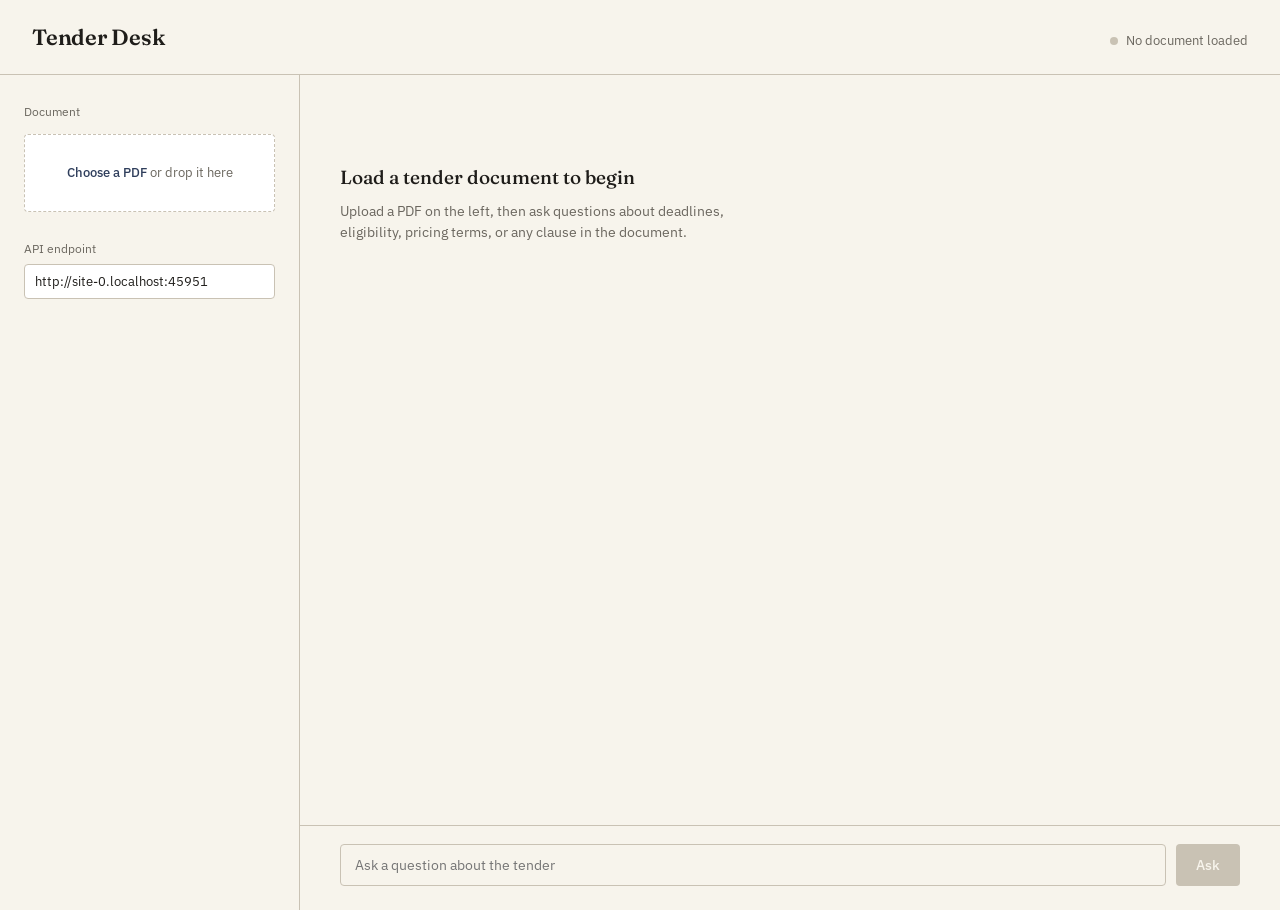
==== app/static/index.html @ 109385f3 "Serve Tender Desk UI from FastAPI" ====
<!DOCTYPE html>
<html lang="en">
<head>
<meta charset="UTF-8" />
<meta name="viewport" content="width=device-width, initial-scale=1.0" />
<title>Tender Desk</title>
<link rel="preconnect" href="https://fonts.googleapis.com">
<link rel="preconnect" href="https://fonts.gstatic.com" crossorigin>
<link href="https://fonts.googleapis.com/css2?family=Fraunces:opsz,wght@9..144,400;9..144,500;9..144,600&family=IBM+Plex+Sans:wght@400;500;600&display=swap" rel="stylesheet">
<style>
  :root {
    --paper: #F7F4EC;
    --ink: #1F1D1A;
    --ink-soft: #6B675F;
    --navy: #2F3E5C;
    --navy-dark: #212D42;
    --hairline: #C9C2B4;
    --rust: #A63D2F;
    --gold: #C89B3C;
    --card: #FFFFFF;
  }

  * { box-sizing: border-box; }

  body {
    margin: 0;
    background: var(--paper);
    color: var(--ink);
    font-family: 'IBM Plex Sans', sans-serif;
    font-size: 15px;
    line-height: 1.55;
  }

  .topbar {
    display: flex;
    align-items: baseline;
    justify-content: space-between;
    padding: 20px 32px;
    border-bottom: 1px solid var(--hairline);
  }

  .topbar h1 {
    font-family: 'Fraunces', serif;
    font-weight: 600;
    font-size: 22px;
    margin: 0;
    letter-spacing: -0.01em;
  }

  .status {
    display: flex;
    align-items: center;
    gap: 8px;
    font-size: 13px;
    color: var(--ink-soft);
  }

  .dot {
    width: 8px;
    height: 8px;
    border-radius: 50%;
    background: var(--hairline);
  }

  .dot.live { background: var(--navy); }

  .layout {
    display: grid;
    grid-template-columns: 300px 1fr;
    min-height: calc(100vh - 65px);
  }

  @media (max-width: 780px) {
    .layout { grid-template-columns: 1fr; }
  }

  .panel {
    padding: 28px 24px;
    border-right: 1px solid var(--hairline);
  }

  .section-label {
    font-size: 12px;
    color: var(--ink-soft);
    margin: 0 0 12px;
  }

  .dropzone {
    border: 1px dashed var(--hairline);
    border-radius: 4px;
    padding: 28px 16px;
    text-align: center;
    cursor: pointer;
    background: var(--card);
    transition: border-color 0.15s ease;
  }

  .dropzone:hover, .dropzone.drag {
    border-color: var(--navy);
  }

  .dropzone p {
    margin: 0;
    font-size: 13px;
    color: var(--ink-soft);
  }

  .dropzone .cta {
    color: var(--navy);
    font-weight: 500;
  }

  input[type="file"] { display: none; }

  .doc-card {
    margin-top: 14px;
    padding: 12px 14px;
    background: var(--card);
    border: 1px solid var(--hairline);
    border-radius: 4px;
    display: none;
  }

  .doc-card.show { display: block; }

  .doc-name {
    font-size: 13px;
    font-weight: 500;
    word-break: break-word;
    margin: 0 0 4px;
  }

  .doc-state {
    font-size: 12px;
    color: var(--ink-soft);
    margin: 0;
  }

  .doc-state.ready { color: var(--navy); }
  .doc-state.error { color: var(--rust); }

  .field {
    margin-top: 28px;
  }

  .field label {
    display: block;
    font-size: 12px;
    color: var(--ink-soft);
    margin-bottom: 6px;
  }

  .field input[type="text"] {
    width: 100%;
    padding: 8px 10px;
    border: 1px solid var(--hairline);
    border-radius: 4px;
    background: var(--card);
    font-family: 'IBM Plex Sans', sans-serif;
    font-size: 13px;
    color: var(--ink);
  }

  .field input[type="text"]:focus {
    outline: none;
    border-color: var(--navy);
  }

  .thread-wrap {
    display: flex;
    flex-direction: column;
    height: calc(100vh - 65px);
  }

  .thread {
    flex: 1;
    overflow-y: auto;
    padding: 28px 40px;
  }

  .empty {
    max-width: 420px;
    margin-top: 60px;
  }

  .empty h2 {
    font-family: 'Fraunces', serif;
    font-weight: 500;
    font-size: 19px;
    margin: 0 0 8px;
  }

  .empty p {
    color: var(--ink-soft);
    font-size: 14px;
    margin: 0;
  }

  .turn {
    max-width: 640px;
    margin-bottom: 28px;
  }

  .q {
    font-size: 15px;
    color: var(--ink-soft);
    margin: 0 0 10px;
    padding-left: 14px;
    border-left: 2px solid var(--hairline);
  }

  .a-card {
    background: var(--card);
    border: 1px solid var(--hairline);
    border-radius: 4px;
    padding: 16px 18px;
  }

  .a-card.pending .a-text {
    color: var(--ink-soft);
    font-style: italic;
  }

  .a-card.error {
    border-color: var(--rust);
  }

  .a-text {
    font-size: 15px;
  }

  .a-text p {
    margin: 0 0 12px;
  }

  .a-text p:last-child {
    margin-bottom: 0;
  }

  .a-text ol, .a-text ul {
    margin: 0;
    padding-left: 22px;
  }

  .a-text li {
    margin-bottom: 8px;
  }

  .a-text li:last-child {
    margin-bottom: 0;
  }

  .a-text strong {
    font-weight: 600;
  }

  .evidence {
    margin-top: 14px;
    padding-top: 12px;
    border-top: 1px solid var(--hairline);
  }

  .evidence summary {
    font-size: 12px;
    color: var(--navy);
    cursor: pointer;
    list-style: none;
  }

  .evidence summary::-webkit-details-marker { display: none; }

  .evidence summary::before {
    content: "Evidence (" attr(data-count) ")";
  }

  .ev-item {
    margin-top: 10px;
    font-size: 13px;
  }

  .ev-meta {
    display: inline-flex;
    align-items: center;
    gap: 8px;
    margin-bottom: 3px;
  }

  .ev-page {
    color: var(--ink-soft);
  }

  .ev-score {
    color: var(--gold);
    font-size: 11px;
  }

  .ev-text {
    color: var(--ink-soft);
    margin: 0;
  }

  .composer {
    border-top: 1px solid var(--hairline);
    padding: 18px 40px 24px;
    display: flex;
    gap: 10px;
  }

  .composer input[type="text"] {
    flex: 1;
    padding: 11px 14px;
    border: 1px solid var(--hairline);
    border-radius: 4px;
    background: var(--card);
    font-family: 'IBM Plex Sans', sans-serif;
    font-size: 14px;
    color: var(--ink);
  }

  .composer input[type="text"]:focus {
    outline: none;
    border-color: var(--navy);
  }

  .composer input[type="text"]:disabled {
    background: var(--paper);
    color: var(--ink-soft);
  }

  .composer button {
    padding: 11px 20px;
    background: var(--navy);
    color: var(--paper);
    border: none;
    border-radius: 4px;
    font-family: 'IBM Plex Sans', sans-serif;
    font-size: 14px;
    font-weight: 500;
    cursor: pointer;
  }

  .composer button:hover { background: var(--navy-dark); }

  .composer button:disabled {
    background: var(--hairline);
    cursor: not-allowed;
  }

  .inline-error {
    font-size: 12px;
    color: var(--rust);
    margin-top: 8px;
  }
</style>
</head>
<body>

<div class="topbar">
  <h1>Tender Desk</h1>
  <div class="status">
    <span class="dot" id="statusDot"></span>
    <span id="statusText">No document loaded</span>
  </div>
</div>

<div class="layout">
  <div class="panel">
    <p class="section-label">Document</p>

    <div class="dropzone" id="dropzone">
      <p><span class="cta">Choose a PDF</span> or drop it here</p>
    </div>
    <input type="file" id="fileInput" accept="application/pdf" />

    <div class="doc-card" id="docCard">
      <p class="doc-name" id="docName"></p>
      <p class="doc-state" id="docState">Uploading…</p>
    </div>

    <div class="field">
      <label for="apiBase">API endpoint</label>
      <input type="text" id="apiBase" />
    </div>
  </div>

  <div class="thread-wrap">
    <div class="thread" id="thread">
      <div class="empty" id="emptyState">
        <h2>Load a tender document to begin</h2>
        <p>Upload a PDF on the left, then ask questions about deadlines, eligibility, pricing terms, or any clause in the document.</p>
      </div>
    </div>

    <div class="composer">
      <input type="text" id="questionInput" placeholder="Ask a question about the tender" disabled />
      <button id="askBtn" disabled>Ask</button>
    </div>
  </div>
</div>

<script>
  document.getElementById('apiBase').value = window.location.origin;
</script>

<script>
  const dropzone = document.getElementById('dropzone');
  const fileInput = document.getElementById('fileInput');
  const docCard = document.getElementById('docCard');
  const docName = document.getElementById('docName');
  const docState = document.getElementById('docState');
  const statusDot = document.getElementById('statusDot');
  const statusText = document.getElementById('statusText');
  const apiBaseInput = document.getElementById('apiBase');
  const thread = document.getElementById('thread');
  const emptyState = document.getElementById('emptyState');
  const questionInput = document.getElementById('questionInput');
  const askBtn = document.getElementById('askBtn');

  let documentReady = false;

  function escapeHtml(str) {
    return str
      .replace(/&/g, '&amp;')
      .replace(/</g, '&lt;')
      .replace(/>/g, '&gt;');
  }

  function formatParagraph(para) {
    const trimmed = para.trim();
    if (!trimmed) return '';

    const listMatches = [...trimmed.matchAll(/(?:^|[:.])\s+(\d{1,2}\.\s)/g)];

    if (listMatches.length >= 2) {
      const parts = trimmed.split(/(?<=[:.])\s+(?=\d{1,2}\.\s)/);
      let intro = '';
      const items = [];

      parts.forEach((part, idx) => {
        const m = part.match(/^(\d{1,2})\.\s+([\s\S]*)$/);
        if (m) {
          items.push(m[2].trim());
        } else if (idx === 0) {
          intro = part.trim();
        } else if (items.length) {
          items[items.length - 1] += ' ' + part.trim();
        } else {
          intro += ' ' + part.trim();
        }
      });

      let html = '';
      if (intro) html += '<p>' + intro + '</p>';
      html += '<ol>' + items.map((i) => '<li>' + i + '</li>').join('') + '</ol>';
      return html;
    }

    return '<p>' + trimmed + '</p>';
  }

  function formatAnswer(raw) {
    const escaped = escapeHtml(raw);
    const bolded = escaped.replace(/\*\*(.+?)\*\*/g, '<strong>$1</strong>');
    const paragraphs = bolded.split(/\n\s*\n/);
    return paragraphs.map(formatParagraph).join('');
  }

  function apiBase() {
    return apiBaseInput.value.trim().replace(/\/$/, '');
  }

  dropzone.addEventListener('click', () => fileInput.click());

  dropzone.addEventListener('dragover', (e) => {
    e.preventDefault();
    dropzone.classList.add('drag');
  });

  dropzone.addEventListener('dragleave', () => dropzone.classList.remove('drag'));

  dropzone.addEventListener('drop', (e) => {
    e.preventDefault();
    dropzone.classList.remove('drag');
    if (e.dataTransfer.files.length) {
      handleUpload(e.dataTransfer.files[0]);
    }
  });

  fileInput.addEventListener('change', () => {
    if (fileInput.files.length) {
      handleUpload(fileInput.files[0]);
    }
  });

  async function handleUpload(file) {
    if (!file.name.toLowerCase().endsWith('.pdf')) {
      alert('Please choose a PDF file.');
      return;
    }

    docCard.classList.add('show');
    docName.textContent = file.name;
    docState.textContent = 'Uploading and indexing… this can take up to a minute.';
    docState.className = 'doc-state';
    documentReady = false;
    updateComposerState();

    const formData = new FormData();
    formData.append('file', file);

    try {
      const res = await fetch(apiBase() + '/upload', {
        method: 'POST',
        body: formData
      });

      if (!res.ok) {
        const text = await res.text();
        throw new Error(text || ('HTTP ' + res.status));
      }

      const data = await res.json();
      docState.textContent = 'Loaded — ready for questions';
      docState.className = 'doc-state ready';
      documentReady = true;
      statusDot.classList.add('live');
      statusText.textContent = file.name;
    } catch (err) {
      docState.textContent = 'Upload failed: ' + err.message;
      docState.className = 'doc-state error';
      documentReady = false;
    }

    updateComposerState();
  }

  function updateComposerState() {
    questionInput.disabled = !documentReady;
    askBtn.disabled = !documentReady;
    if (documentReady) {
      questionInput.placeholder = 'Ask a question about the tender';
    }
  }

  askBtn.addEventListener('click', submitQuestion);
  questionInput.addEventListener('keydown', (e) => {
    if (e.key === 'Enter') submitQuestion();
  });

  async function submitQuestion() {
    const question = questionInput.value.trim();
    if (!question) return;

    if (emptyState) emptyState.remove();

    const turn = document.createElement('div');
    turn.className = 'turn';

    const q = document.createElement('p');
    q.className = 'q';
    q.textContent = question;
    turn.appendChild(q);

    const aCard = document.createElement('div');
    aCard.className = 'a-card pending';
    const aText = document.createElement('p');
    aText.className = 'a-text';
    aText.textContent = 'Reading the document…';
    aCard.appendChild(aText);
    turn.appendChild(aCard);

    thread.appendChild(turn);
    thread.scrollTop = thread.scrollHeight;

    questionInput.value = '';
    askBtn.disabled = true;

    try {
      const res = await fetch(apiBase() + '/ask', {
        method: 'POST',
        headers: { 'Content-Type': 'application/json' },
        body: JSON.stringify({ question })
      });

      if (!res.ok) {
        const text = await res.text();
        throw new Error(text || ('HTTP ' + res.status));
      }

      const data = await res.json();
      aCard.classList.remove('pending');
      aText.innerHTML = formatAnswer(data.answer || 'No answer returned.');

      if (data.reranked_results && data.reranked_results.length) {
        const evidence = document.createElement('details');
        evidence.className = 'evidence';
        const summary = document.createElement('summary');
        summary.setAttribute('data-count', data.reranked_results.length);
        evidence.appendChild(summary);

        data.reranked_results.forEach((item) => {
          const evItem = document.createElement('div');
          evItem.className = 'ev-item';

          const meta = document.createElement('div');
          meta.className = 'ev-meta';
          const page = document.createElement('span');
          page.className = 'ev-page';
          page.textContent = 'Page ' + item.page;
          const score = document.createElement('span');
          score.className = 'ev-score';
          score.textContent = 'score ' + Number(item.score).toFixed(2);
          meta.appendChild(page);
          meta.appendChild(score);

          const text = document.createElement('p');
          text.className = 'ev-text';
          text.textContent = item.text;

          evItem.appendChild(meta);
          evItem.appendChild(text);
          evidence.appendChild(evItem);
        });

        aCard.appendChild(evidence);
      }
    } catch (err) {
      aCard.classList.remove('pending');
      aCard.classList.add('error');
      aText.textContent = 'Could not get an answer: ' + err.message;
    }

    askBtn.disabled = !documentReady;
    thread.scrollTop = thread.scrollHeight;
  }
</script>

</body>
</html>
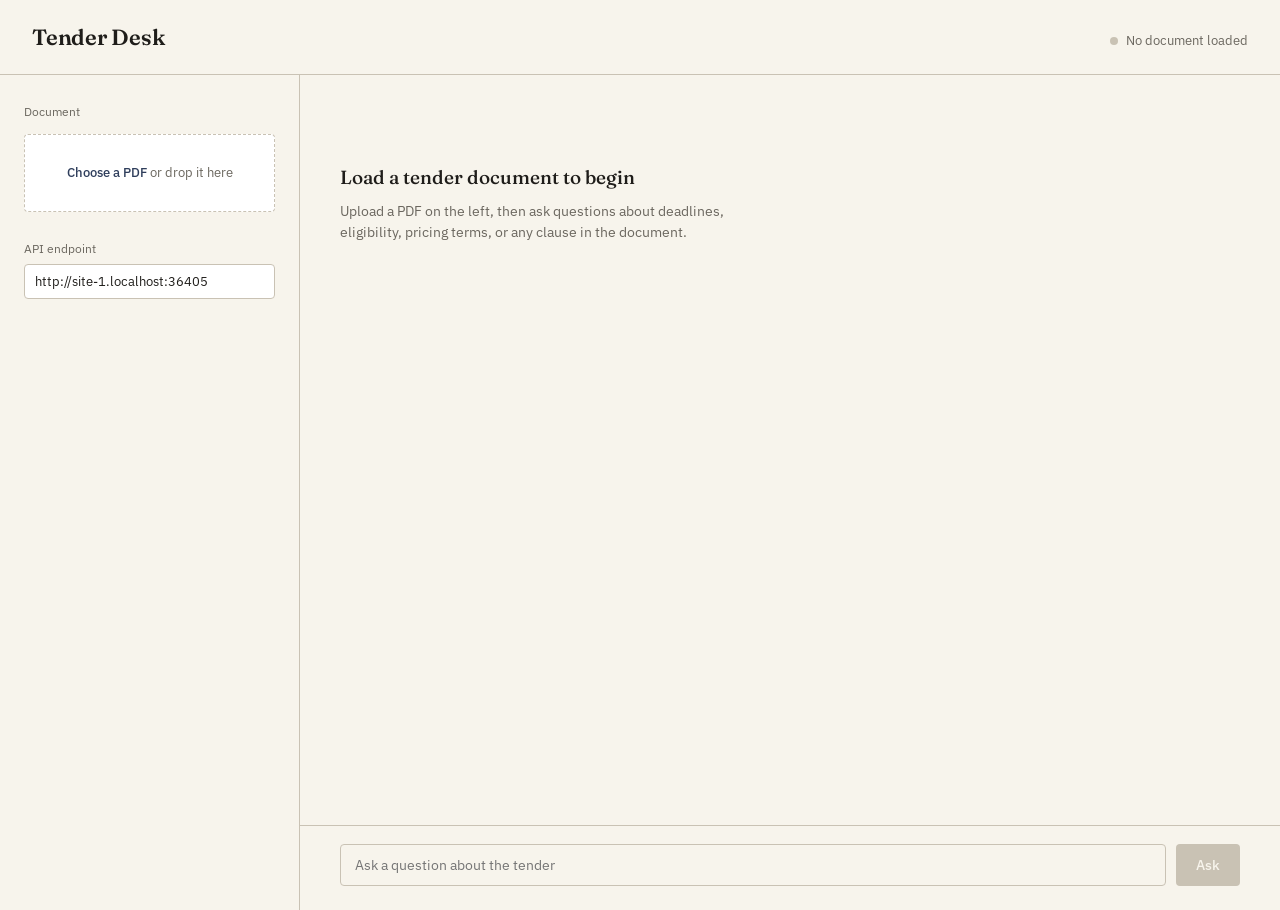
==== commit 5d96bd06: "Finalized RAG pipeline Docker Deployment" ====
--- a/app/static/index.html
+++ b/app/static/index.html
@@ -636,4 +636,4 @@
 </script>
 
 </body>
-</html>
+</html>
